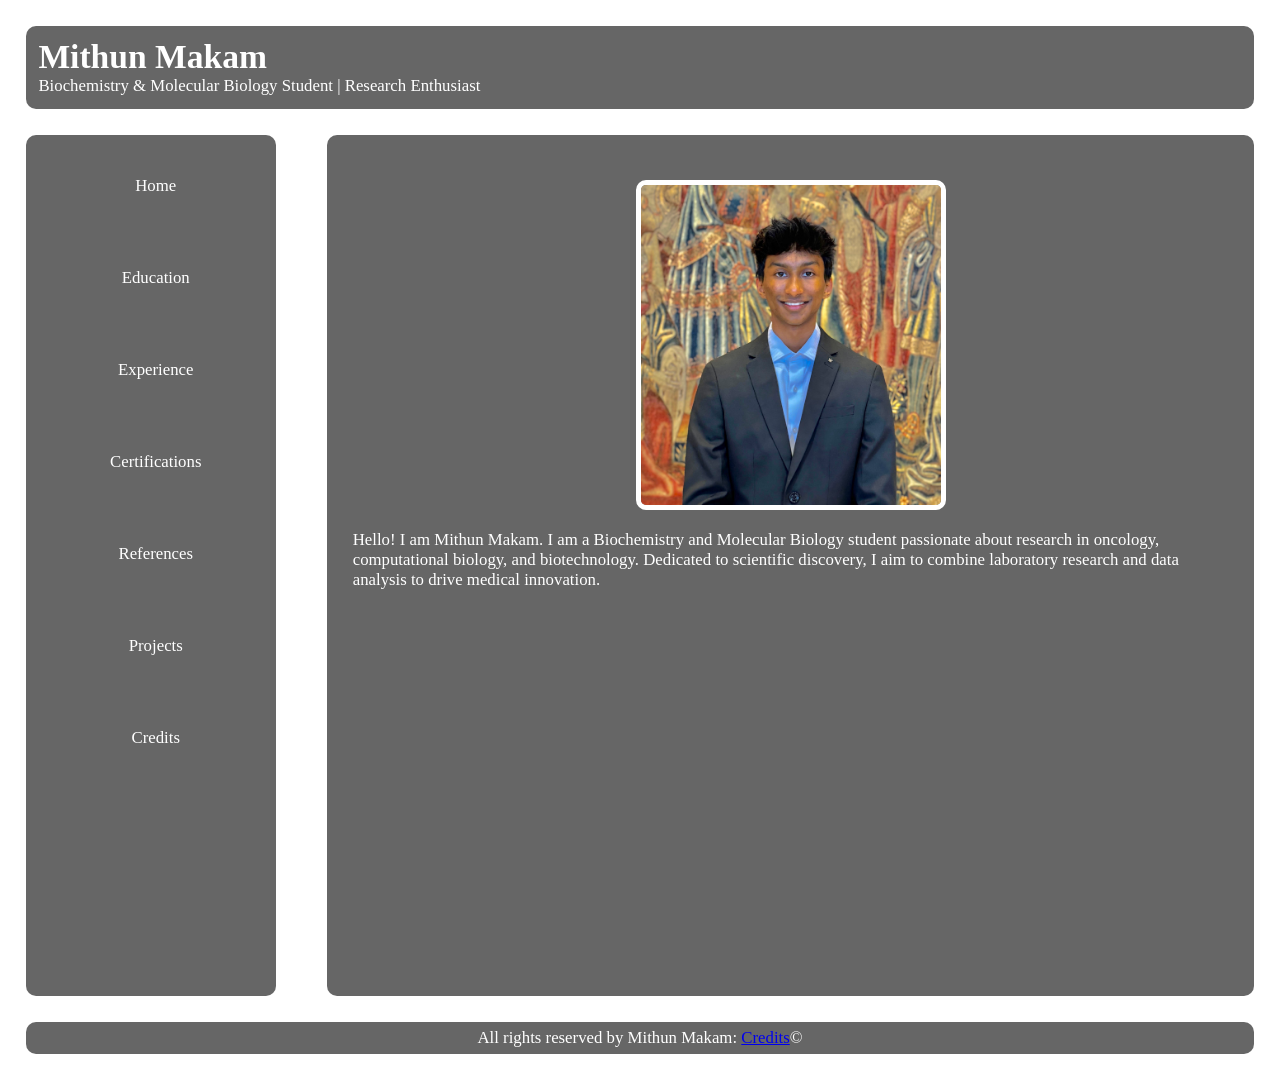
==== index.html @ cf25b2ff "Add files via upload" ====
<!DOCTYPE html>
<html lang="en">
<head>
    <meta charset="UTF-8">
    <link type="text/css" rel="stylesheet" href="style.css">
    <title>Mithun's Resume Home</title>
</head>
<body>
<div id ="page-wrapper">
    <header>
        <h1> Mithun Makam</h1>
        <p>Biochemistry & Molecular Biology Student | Research Enthusiast</p>
    </header>
    <div id="container">
        <nav>
            <ul>
                <li><a href="index.html">Home</a></li>
                <li><a href="education.html">Education</a></li>
                <li><a href="experiences.html">Experience</a></li>
                <li><a href="certifications.html">Certifications</a></li>
                <li><a href="references.html">References</a></li>
                <li><a href="projects.html">Projects</a></li>
                <li><a href="credits.html">Credits</a></li>
            </ul>
        </nav>
        <main>
            <img src="profile.jpg" alt="Mithun Makam Profile Picture">
            <p>Hello! I am Mithun Makam. I am a Biochemistry and Molecular Biology student passionate about research in oncology, computational biology, and biotechnology. Dedicated to scientific discovery, I aim to combine laboratory research and data analysis to drive medical innovation.</p>
        </main>
    </div>
    <footer>
        <p> All rights reserved by Mithun Makam: <a href = "credits.html">Credits</a>&#169;</p>
    </footer>
    </div>
</body>
</html>
---- style.css ----
* {
    margin: 0;
}

body {
    margin: 0;
    font-family: 'Times New Roman', sans-serif;
    color: white;
    padding: 0;
}

header, main, footer, nav {
    font-size: calc(4px + 1vw);
    padding: 2%;
    margin: 2%;
    border-radius: 10px;
    background-color: rgba(0, 0, 0, 0.6);
}

header {
    padding: 1%;
    text-align: left;
}

#container {
    display: flex;
    flex-direction: row;
}

nav {
    width: 20%;
    padding: 0;
    margin: 0 2%;
}

nav ul {

    list-style: none;
    margin: 2%;
    padding: 0;
    display: flex;
    flex-direction: column;
    width: 100%;
}

nav li {
    margin: 8%;
}

nav a {
    text-decoration: none;
    display: block;
    padding: 16px 20px;
    text-align: center;
    color: white;
    transition: background 0.3s;
}
/* nav a: hover causes the opacity of the nav background to transition from 0.6 to 0.3 when we hover over that area with our cursor*/

nav a:hover {
    background-color: rgba(255, 255, 255, 0.3);
}

main {
    width: 70%;
    min-height: 90vh;
    margin: 0 2%;
}

main img {
    display: block;
    width: 100%;
    max-width: 300px;
    margin: 20px auto;
    border: 5px solid white;
    border-radius: 10px;
}

footer {
    padding: 0.5%;
    text-align: center;
}

th, td {
    border: 1px solid black;
    padding: 12px;
    text-align: center;
}

th {
    background-color: black;
    color: white;
}

main h2 {
    margin-bottom: 20px;
}

main p {
    margin-bottom: 20px;
}

main ul{
    margin-bottom: 20px;
}

.calculator{
    box-sizing: border-box;
    width: auto;
    margin: 40px auto;
    padding: 28px;
    border: 1px solid #d6dce5;
    border-radius: 16px;
    background: #f7f9fc;
    color: #182438;
}

@media screen and (max-width: 1000px) {
    main {
        width: 100%;
    }
}

@media screen and (max-width: 750px) {

    #container {
        display: flex;
        flex-direction: column;
        width: 100%;
    }

    header {
        text-align: center;
    }

    nav {
        width: 96%;
        margin: 2%;
    }

    nav ul {
        flex-direction: row;
        justify-content: center; /* makes the nav items centered in the nav area */
    }

    nav a {
        padding: 10px;
    }

    main {
        width: 92%;
        margin: 2%;
        min-height: 70vh;
    }

    #projects h3 {
        margin-top: 20px;
        margin-bottom: 8px;
    }

    #projects p {
        margin-bottom: 20px;
    }

    h1 {
        text-align: center;
    }
}
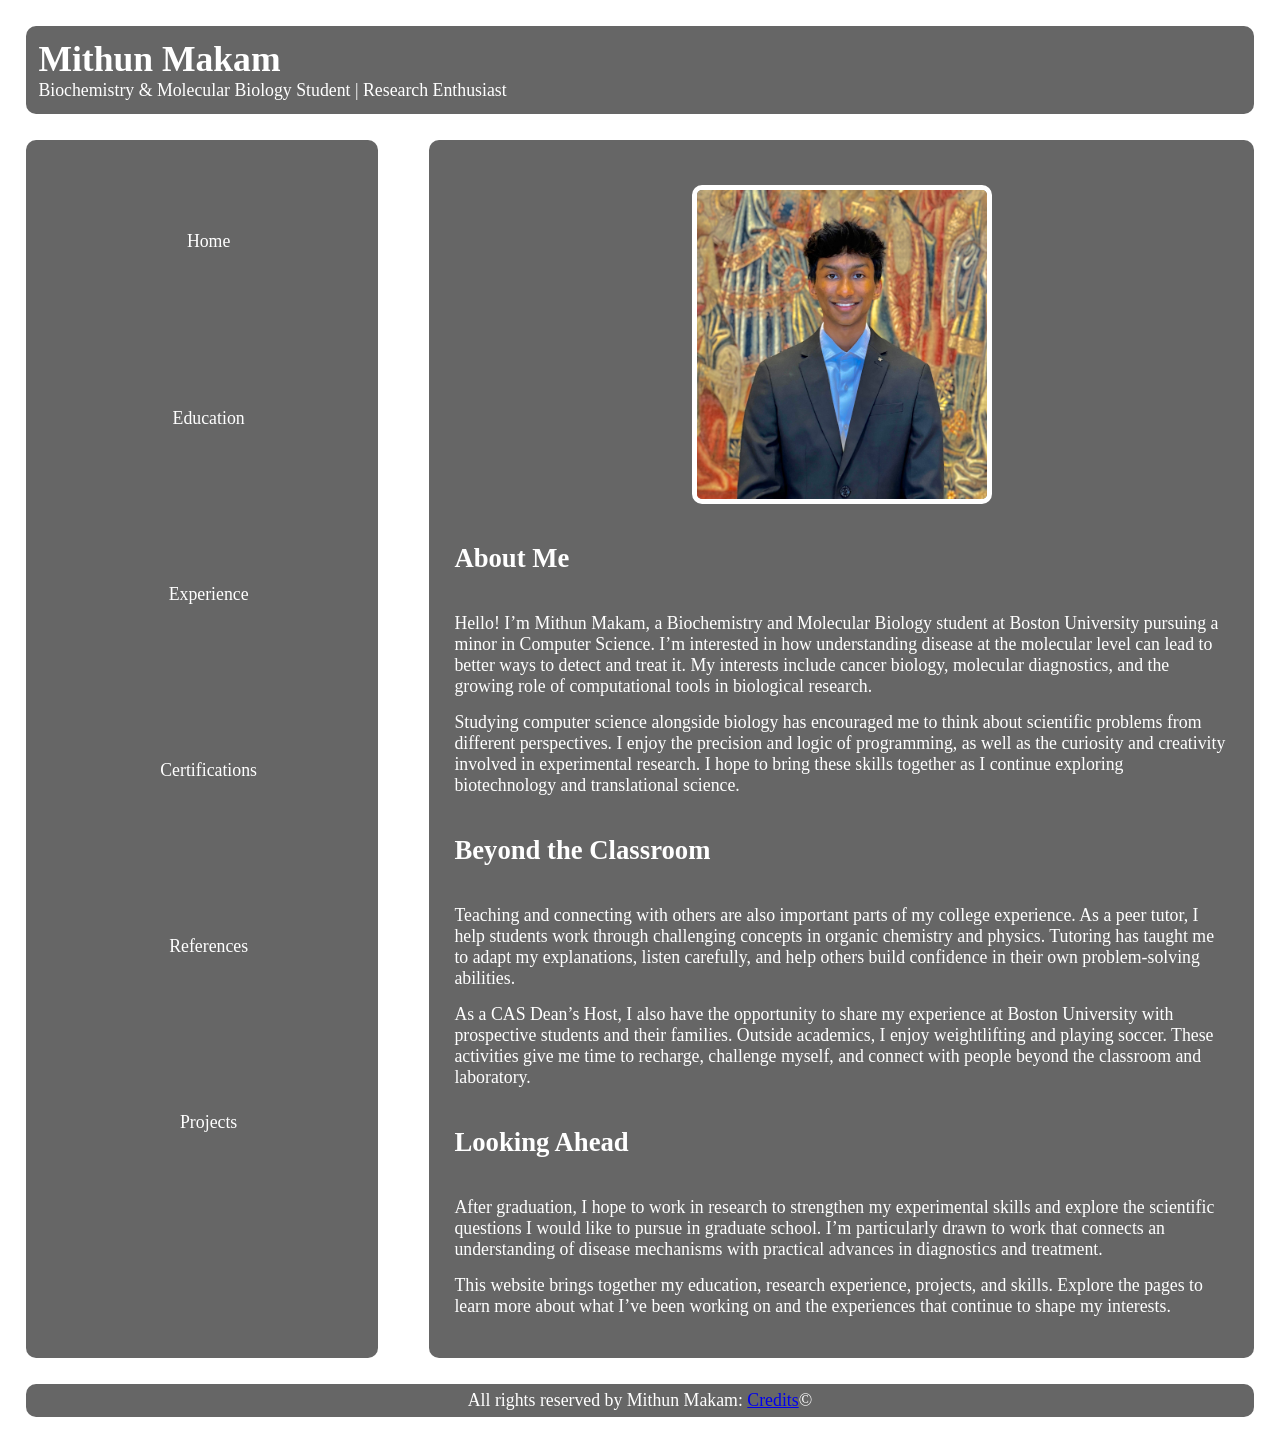
==== commit c3e20f35: "Add files via upload" ====
--- a/index.html
+++ b/index.html
@@ -20,12 +20,63 @@
                 <li><a href="certifications.html">Certifications</a></li>
                 <li><a href="references.html">References</a></li>
                 <li><a href="projects.html">Projects</a></li>
-                <li><a href="credits.html">Credits</a></li>
             </ul>
         </nav>
-        <main>
+        <main id="home">
             <img src="profile.jpg" alt="Mithun Makam Profile Picture">
-            <p>Hello! I am Mithun Makam. I am a Biochemistry and Molecular Biology student passionate about research in oncology, computational biology, and biotechnology. Dedicated to scientific discovery, I aim to combine laboratory research and data analysis to drive medical innovation.</p>
+            <h2>About Me</h2>
+            <p>Hello! I’m Mithun Makam, a Biochemistry and Molecular Biology
+                student at Boston University pursuing a minor in Computer
+                Science. I’m interested in how understanding disease at the
+                molecular level can lead to better ways to detect and treat
+                it. My interests include cancer biology, molecular diagnostics,
+                and the growing role of computational tools in biological research.</p>
+
+            <p>
+                Studying computer science alongside biology has encouraged
+                me to think about scientific problems from different
+                perspectives. I enjoy the precision and logic of programming,
+                as well as the curiosity and creativity involved in
+                experimental research. I hope to bring these skills together
+                as I continue exploring biotechnology and translational science.
+            </p>
+
+            <h2>Beyond the Classroom</h2>
+
+            <p>
+                Teaching and connecting with others are also important parts
+                of my college experience. As a peer tutor, I help students
+                work through challenging concepts in organic chemistry and
+                physics. Tutoring has taught me to adapt my explanations,
+                listen carefully, and help others build confidence in their
+                own problem-solving abilities.
+            </p>
+
+            <p>
+                As a CAS Dean’s Host, I also have the opportunity to share
+                my experience at Boston University with prospective students
+                and their families. Outside academics, I enjoy weightlifting
+                and playing soccer. These activities give me time to recharge,
+                challenge myself, and connect with people beyond the classroom
+                and laboratory.
+            </p>
+
+            <h2>Looking Ahead</h2>
+
+            <p>
+                After graduation, I hope to work in research to strengthen
+                my experimental skills and explore the scientific questions
+                I would like to pursue in graduate school. I’m particularly
+                drawn to work that connects an understanding of disease
+                mechanisms with practical advances in diagnostics and treatment.
+            </p>
+
+            <p>
+                This website brings together my education, research experience,
+                projects, and skills. Explore the pages to learn more about
+                what I’ve been working on and the experiences that continue
+                to shape my interests.
+            </p>
         </main>
     </div>
     <footer>
--- a/style.css
+++ b/style.css
@@ -1,5 +1,6 @@
 * {
     margin: 0;
+    box-sizing: border-box;
 }
 
 body {
@@ -10,7 +11,7 @@
 }
 
 header, main, footer, nav {
-    font-size: calc(4px + 1vw);
+    font-size: calc(5px + 1vw);
     padding: 2%;
     margin: 2%;
     border-radius: 10px;
@@ -28,29 +29,28 @@
 }
 
 nav {
-    width: 20%;
+    width: 30%;
     padding: 0;
     margin: 0 2%;
 }
 
 nav ul {
-
     list-style: none;
     margin: 2%;
-    padding: 0;
+    padding: 2%;
     display: flex;
     flex-direction: column;
     width: 100%;
 }
 
 nav li {
-    margin: 8%;
+    margin: 20%;
 }
 
 nav a {
     text-decoration: none;
     display: block;
-    padding: 16px 20px;
+    padding: 10px 10px;
     text-align: center;
     color: white;
     transition: background 0.3s;
@@ -81,6 +81,11 @@
     text-align: center;
 }
 
+table{
+    width: 100%;
+    align-items: center;
+}
+
 th, td {
     border: 1px solid black;
     padding: 12px;
@@ -97,11 +102,18 @@
 }
 
 main p {
-    margin-bottom: 20px;
+    margin-bottom: 2%;
+}
+
+#edu p {
+    margin-bottom: 5%;
+}
+#home h2{
+    margin: 5% 0;
 }
 
 main ul{
-    margin-bottom: 20px;
+    margin: 20px;
 }
 
 .calculator{
@@ -117,7 +129,7 @@
 
 @media screen and (max-width: 1000px) {
     main {
-        width: 100%;
+        width: 70%;
     }
 }
 
@@ -138,19 +150,34 @@
         margin: 2%;
     }
 
-    nav ul {
-        flex-direction: row;
-        justify-content: center; /* makes the nav items centered in the nav area */
+    #labels input{
+        height: .5%;
+        font-size: calc(3px + 1vw);
     }
 
-    nav a {
-        padding: 10px;
+    #buttons {
+        width: 20%;
+        display: flex;
+        flex-direction: row;
+        align-items: center;
+    }
+
+    nav ul {
+        margin: 0;
+        flex-direction: row;
+        justify-content: space-evenly
+    }
+
+    nav li {
+        margin: 0;
+        padding: 0;
     }
 
     main {
-        width: 92%;
+        width: 96%;
         margin: 2%;
-        min-height: 70vh;
+        min-height: 80vh;
+
     }
 
     #projects h3 {
